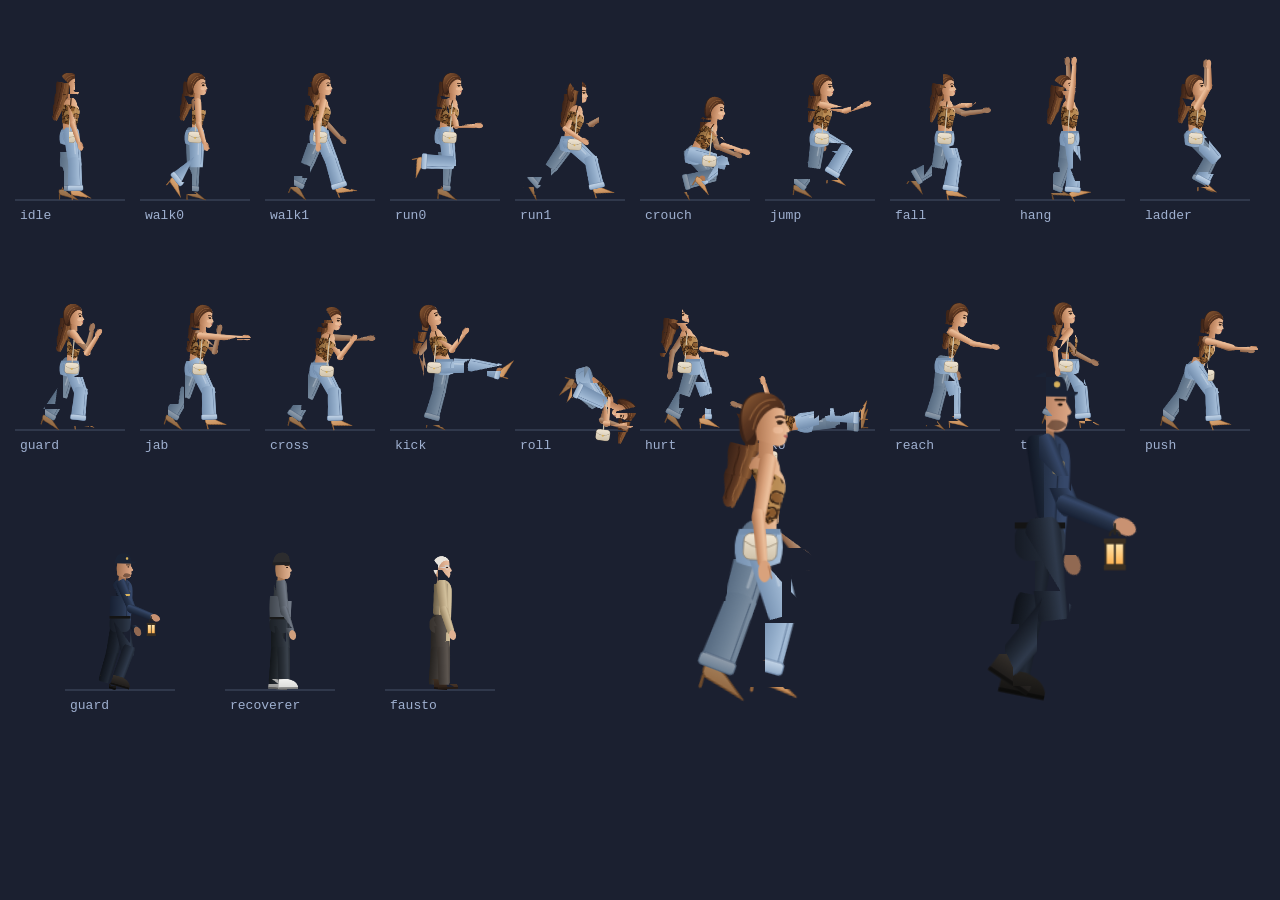
==== vernice/dev/rigtest.html @ 915c1fb7 "Sotto la vernice: prototipo in lavorazione (motore, livello 5, interfaccia) Co-Authored-By: Claude O" ====
<!doctype html><html><head><meta charset="utf-8"><style>body{margin:0;background:#1b2030}</style></head><body>
<script>
if (!CanvasRenderingContext2D.prototype.roundRect) CanvasRenderingContext2D.prototype.roundRect = function (x, y, w, h, r) { this.rect(x, y, w, h); return this; };
</script>
<script src="../lib/phaser-4.2.1.min.js"></script>
<script type="module">
import { paintCharacters } from '../js/art/chars.js';
import { Rig } from '../js/rig.js';
import { A } from '../js/anim.js';
class S extends Phaser.Scene {
  create() {
    const chars = paintCharacters(this);
    const poses = [
      ['idle', A.idle(0)], ['walk0', A.walk(0)], ['walk1', A.walk(1.6)], ['run0', A.run(0)], ['run1', A.run(1.6)],
      ['crouch', A.crouch(0)], ['jump', A.jump(-500)], ['fall', A.fall(600)], ['hang', A.hang(0)], ['ladder', A.ladder(0)],
      ['guard', A.guard(0)], ['jab', A.punch(0, 0.35)], ['cross', A.punch(1, 0.35)], ['kick', A.kick(0.5)], ['roll', A.roll(0.3)],
      ['hurt', A.hurt(0)], ['ko', A.lying(0)], ['reach', A.reach(0.5)], ['throw', A.throwing(0.5)], ['push', A.push(0)],
    ];
    const g = this.add.graphics();
    poses.forEach(([name, p], i) => {
      const x = 70 + (i % 10) * 125, y = 200 + Math.floor(i / 10) * 230;
      g.lineStyle(1, 0x445066).lineBetween(x - 55, y, x + 55, y);
      const r = new Rig(this, chars.ada, {});
      r.update(p, x, y, 0.016, 1, {});
      this.add.text(x - 50, y + 8, name, { fontSize: '13px', color: '#9fb0d0' });
    });
    const men = [['guard', chars.guard], ['recoverer', chars.recoverer], ['fausto', chars.fausto]];
    men.forEach(([name, def], i) => {
      const x = 120 + i * 160, y = 690;
      const r = new Rig(this, def, { footPts: [[-5.8, 8.2], [13.5, 8.2]] });
      r.update(i === 0 ? A.patrol(0.8) : A.idle(0, 'man'), x, y, 0.016, 1, {});
      g.lineStyle(1, 0x445066).lineBetween(x - 55, y, x + 55, y);
      this.add.text(x - 50, y + 8, name, { fontSize: '13px', color: '#9fb0d0' });
    });
    const big = new Rig(this, chars.ada, {});
    big.update(A.walk(0.8), 760, 700, 0.016, 1, {});
    big.root.setScale(2.4);
    const big2 = new Rig(this, chars.guard, { footPts: [[-5.8, 8.2], [13.5, 8.2]] });
    big2.update(A.patrol(0.4), 1040, 700, 0.016, 1, {});
    big2.root.setScale(2.4);
    window.__ready = true;
  }
}
new Phaser.Game({ type: Phaser.WEBGL, width: 1280, height: 720, backgroundColor: '#1b2030', scene: S, parent: document.body });
</script></body></html>
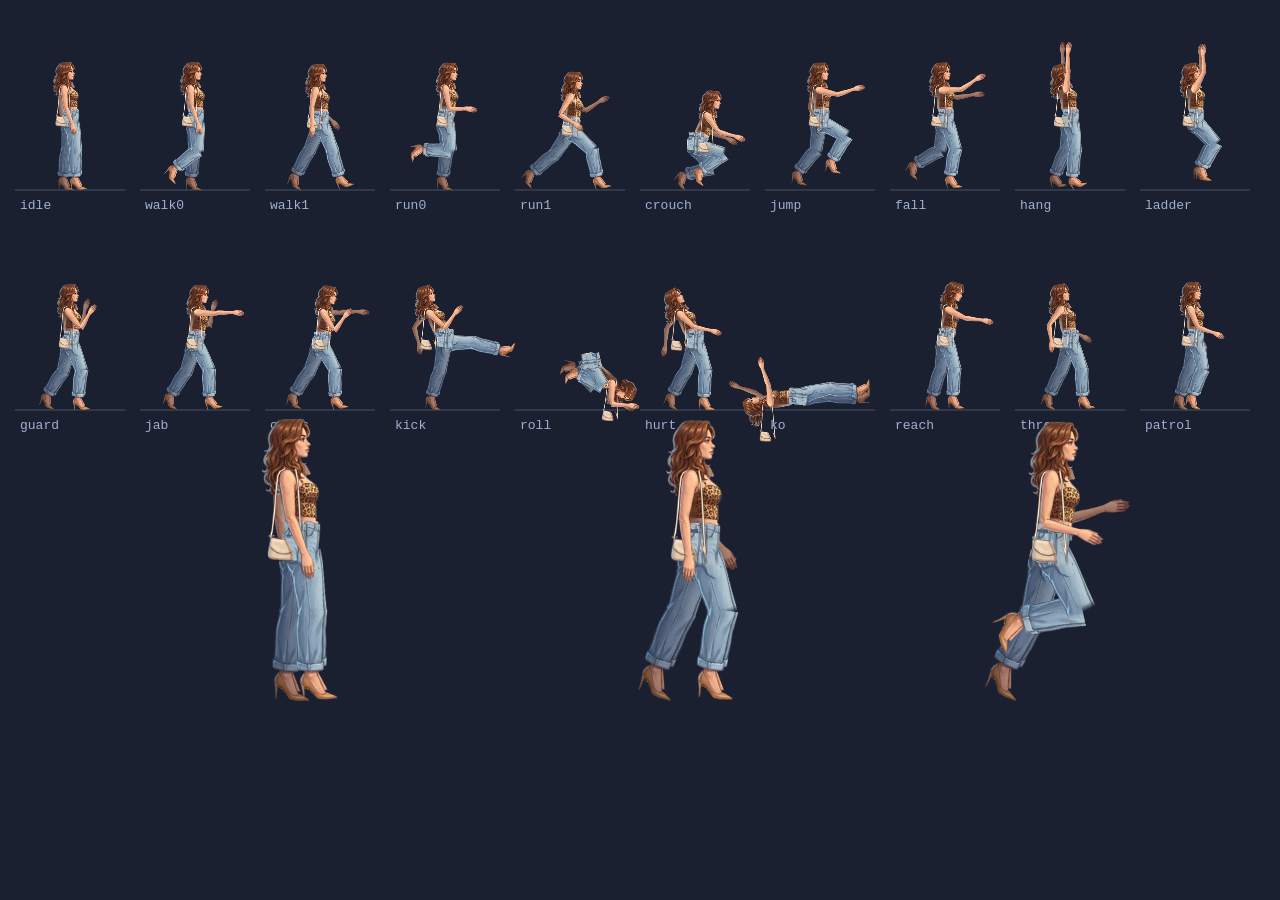
==== commit c552c672: "Sotto la vernice: livello continuo dipinto, personaggi dipinti, nuovi personaggi - Il livello 5 è un" ====
--- a/vernice/dev/rigtest.html
+++ b/vernice/dev/rigtest.html
@@ -1,45 +1,48 @@
 <!doctype html><html><head><meta charset="utf-8"><style>body{margin:0;background:#1b2030}</style></head><body>
-<script>
-if (!CanvasRenderingContext2D.prototype.roundRect) CanvasRenderingContext2D.prototype.roundRect = function (x, y, w, h, r) { this.rect(x, y, w, h); return this; };
-</script>
 <script src="../lib/phaser-4.2.1.min.js"></script>
 <script type="module">
-import { paintCharacters } from '../js/art/chars.js';
-import { Rig } from '../js/rig.js';
+import { Rig, registerRig } from '../js/rig.js';
 import { A } from '../js/anim.js';
+const params = new URLSearchParams(location.search);
+const who = (params.get('c') || 'ada').split(',');
 class S extends Phaser.Scene {
+  preload() {
+    for (const c of who) {
+      this.load.json('rigdata-' + c, '../img/chars/' + c + '.json');
+      this.load.image('rig-' + c, '../img/chars/' + c + '.webp');
+    }
+  }
   create() {
-    const chars = paintCharacters(this);
-    const poses = [
-      ['idle', A.idle(0)], ['walk0', A.walk(0)], ['walk1', A.walk(1.6)], ['run0', A.run(0)], ['run1', A.run(1.6)],
+    const g = this.add.graphics();
+    const defs = who.map((c) => { const d = this.cache.json.get('rigdata-' + c); registerRig(this, d); return d; });
+    const style = (i) => (who[i] === 'ada' ? 'ada' : 'man');
+    const poses = (st) => [
+      ['idle', A.idle(0, st)], ['walk0', A.walk(0, st)], ['walk1', A.walk(1.6, st)], ['run0', A.run(0, st)], ['run1', A.run(1.6, st)],
       ['crouch', A.crouch(0)], ['jump', A.jump(-500)], ['fall', A.fall(600)], ['hang', A.hang(0)], ['ladder', A.ladder(0)],
       ['guard', A.guard(0)], ['jab', A.punch(0, 0.35)], ['cross', A.punch(1, 0.35)], ['kick', A.kick(0.5)], ['roll', A.roll(0.3)],
-      ['hurt', A.hurt(0)], ['ko', A.lying(0)], ['reach', A.reach(0.5)], ['throw', A.throwing(0.5)], ['push', A.push(0)],
+      ['hurt', A.hurt(0)], ['ko', A.lying(0)], ['reach', A.reach(0.5)], ['throw', A.throwing(0.5)], ['patrol', A.patrol(0.8)],
     ];
-    const g = this.add.graphics();
-    poses.forEach(([name, p], i) => {
-      const x = 70 + (i % 10) * 125, y = 200 + Math.floor(i / 10) * 230;
-      g.lineStyle(1, 0x445066).lineBetween(x - 55, y, x + 55, y);
-      const r = new Rig(this, chars.ada, {});
-      r.update(p, x, y, 0.016, 1, {});
-      this.add.text(x - 50, y + 8, name, { fontSize: '13px', color: '#9fb0d0' });
+    const zoom = parseFloat(params.get('z') || '1');
+    defs.forEach((def, ci) => {
+      poses(style(ci)).forEach(([name, p], i) => {
+        const x = (70 + (i % 10) * 125) , y = (190 + Math.floor(i / 10) * 220) + ci * 0;
+        g.lineStyle(1, 0x445066).lineBetween(x - 55, y, x + 55, y);
+        const r = new Rig(this, def, {});
+        r.update(p, x, y, 0.016, 1, {});
+        this.add.text(x - 50, y + 8, name, { fontSize: '13px', color: '#9fb0d0' });
+      });
+      const big = new Rig(this, def, {});
+      big.update(params.get('pose') ? A[params.get('pose')](0.8) : A.idle(0, style(ci)), 300 + ci * 300, 700, 0.016, 1, {});
+      big.root.setScale(2.2 * zoom);
+      const big2 = new Rig(this, def, {});
+      big2.update(A.walk(0.9, style(ci)), 700 + ci * 300, 700, 0.016, 1, {});
+      big2.root.setScale(2.2 * zoom);
+      const big3 = new Rig(this, def, {});
+      big3.update(A.run(0.5, style(ci)), 1050, 700, 0.016, 1, {});
+      big3.root.setScale(2.2 * zoom);
     });
-    const men = [['guard', chars.guard], ['recoverer', chars.recoverer], ['fausto', chars.fausto]];
-    men.forEach(([name, def], i) => {
-      const x = 120 + i * 160, y = 690;
-      const r = new Rig(this, def, { footPts: [[-5.8, 8.2], [13.5, 8.2]] });
-      r.update(i === 0 ? A.patrol(0.8) : A.idle(0, 'man'), x, y, 0.016, 1, {});
-      g.lineStyle(1, 0x445066).lineBetween(x - 55, y, x + 55, y);
-      this.add.text(x - 50, y + 8, name, { fontSize: '13px', color: '#9fb0d0' });
-    });
-    const big = new Rig(this, chars.ada, {});
-    big.update(A.walk(0.8), 760, 700, 0.016, 1, {});
-    big.root.setScale(2.4);
-    const big2 = new Rig(this, chars.guard, { footPts: [[-5.8, 8.2], [13.5, 8.2]] });
-    big2.update(A.patrol(0.4), 1040, 700, 0.016, 1, {});
-    big2.root.setScale(2.4);
     window.__ready = true;
   }
 }
-new Phaser.Game({ type: Phaser.WEBGL, width: 1280, height: 720, backgroundColor: '#1b2030', scene: S, parent: document.body });
+new Phaser.Game({ type: Phaser.WEBGL, width: 1280, height: 720, backgroundColor: '#1b2030', scene: S, parent: document.body, banner: false });
 </script></body></html>
